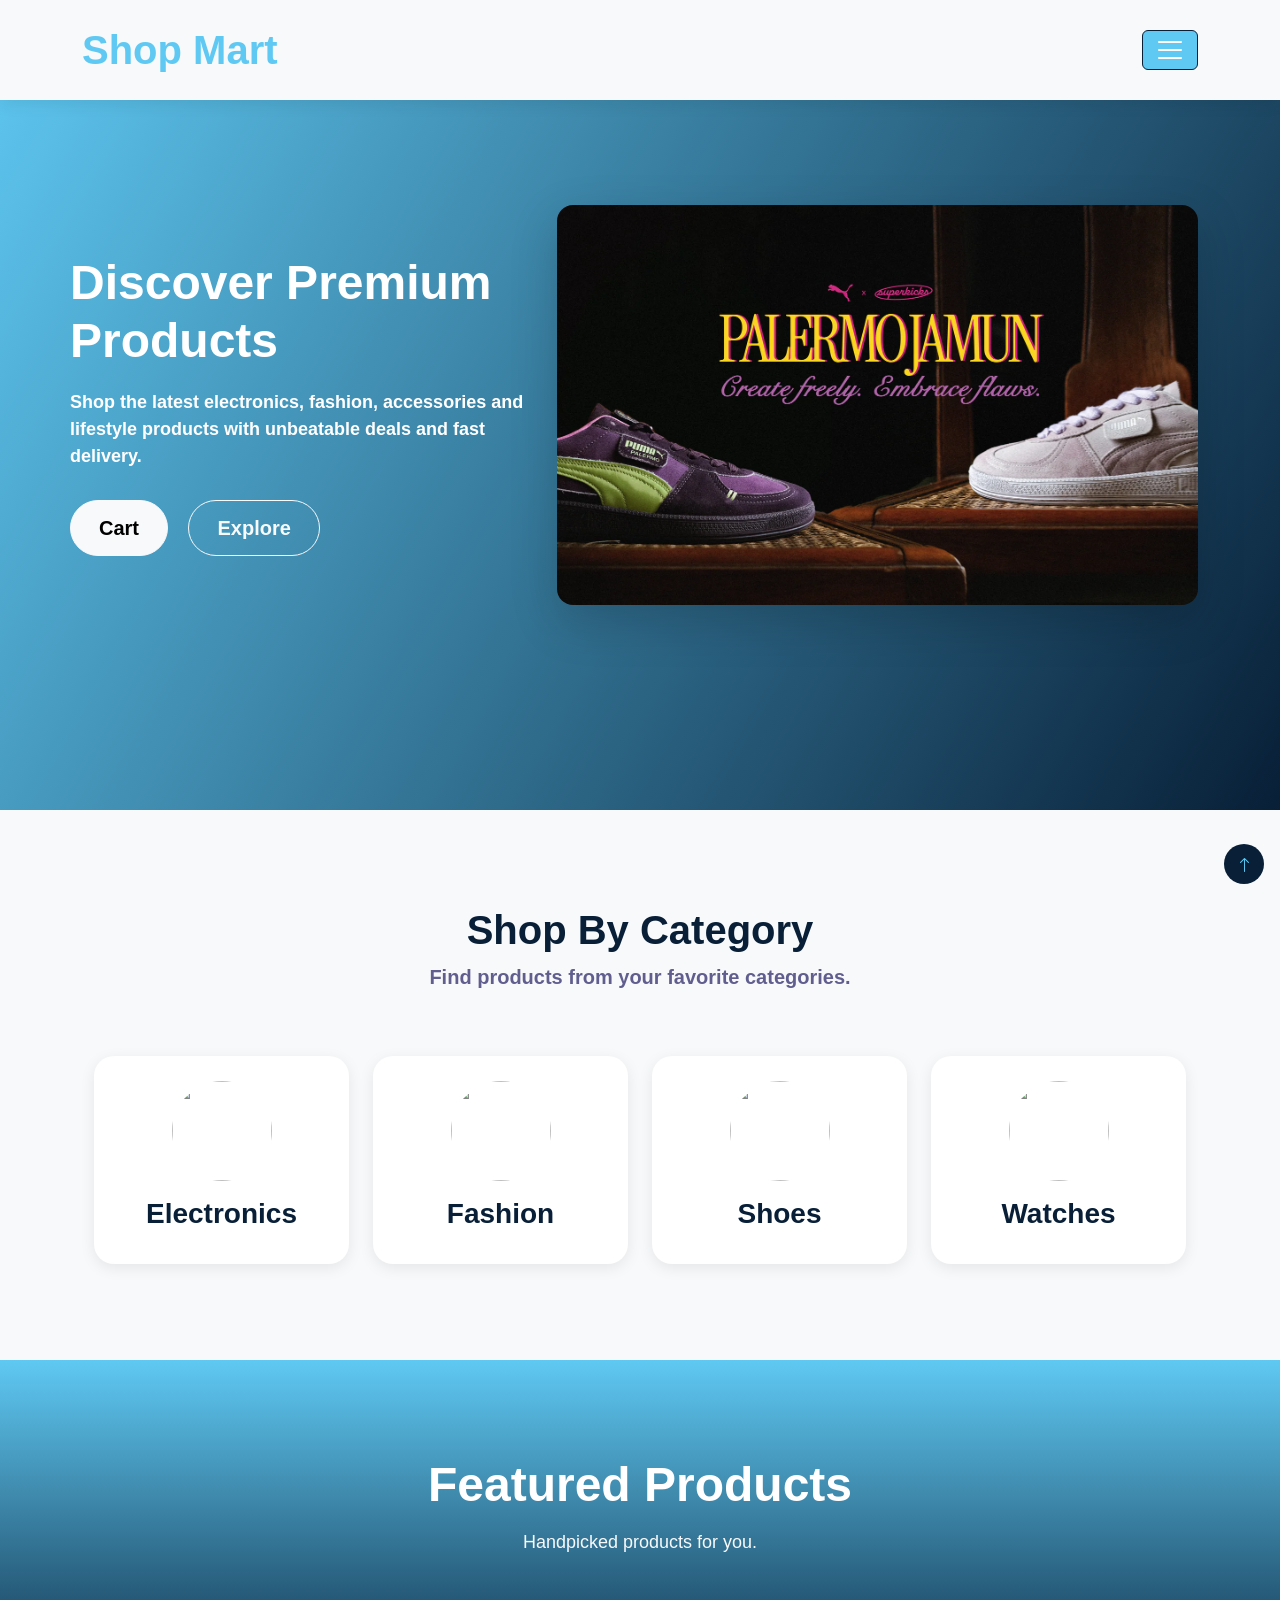
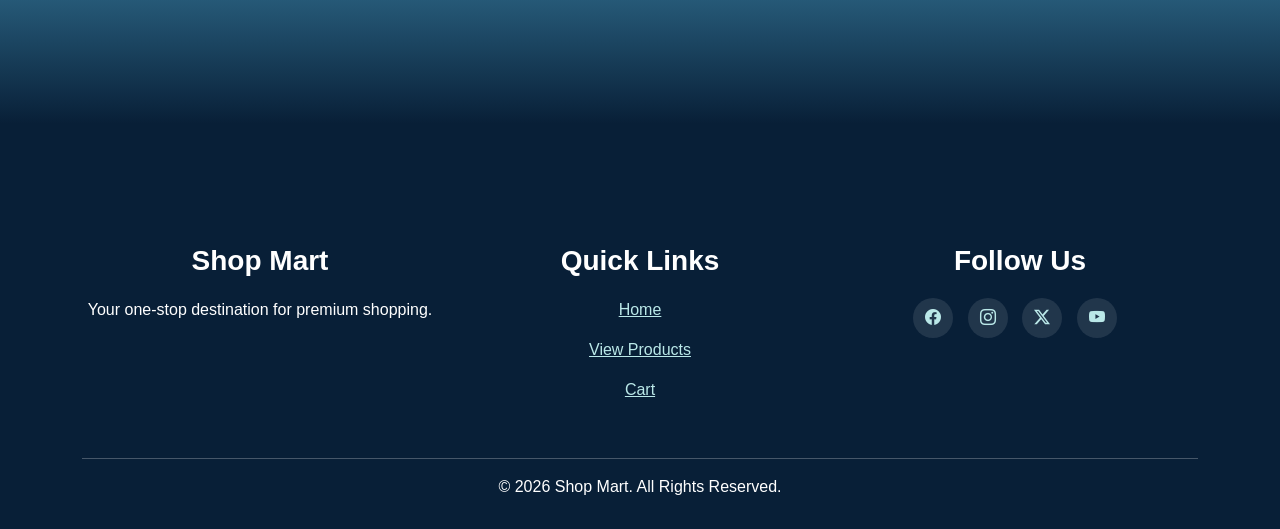
==== SHOP MART/index.html @ 80945d05 "Add files via upload" ====
<!DOCTYPE html>
<html lang="en">

<head>
  <meta charset="UTF-8">
  <meta name="viewport" content="width=device-width, initial-scale=1.0">
  <title>Shop Mart</title>
  <link href="https://cdn.jsdelivr.net/npm/bootstrap@5.3.3/dist/css/bootstrap.min.css" rel="stylesheet" />
  <link rel="stylesheet" href="https://cdn.jsdelivr.net/npm/bootstrap-icons@1.11.3/font/bootstrap-icons.min.css" />
  <link rel="stylesheet" href="./assets/css/style.css">
  <link rel="stylesheet" href="./assets/css/utilities.css">
  <link rel="stylesheet" href="./assets/css/media.css">
</head>

<body>

  <!-- UP-BUTTON -->
  <button id="upButton" class="btn  position-fixed bottom-0 end-0 m-3">
    <i class="bi bi-arrow-up"></i>
  </button>

  <header>
    <!-- NAVBAR -->

    <nav class="navbar bg-body-tertiary fixed-top">
      <div class="container">
        <a class="navbar-brand logo fs-1" href="#">Shop Mart</a>
        <button class="navbar-toggler" type="button" data-bs-toggle="offcanvas" data-bs-target="#offcanvasNavbar"
          aria-controls="offcanvasNavbar" aria-label="Toggle navigation">
          <span class="navbar-toggler-icon"></span>
        </button>
        <div class="offcanvas offcanvas-end text-center" tabindex="-1" id="offcanvasNavbar"
          aria-labelledby="offcanvasNavbarLabel">
          <div class="offcanvas-header">
            <h5 class="offcanvas-title fs-2 fw-bold ps-3" id="offcanvasNavbarLabel">Menu</h5>
            <button type="button" class="btn-close" data-bs-dismiss="offcanvas" aria-label="Close"></button>
          </div>
          <div class="offcanvas-body">
            <ul class="navbar-nav justify-content-end flex-grow-1 pe-3">
              <li class="nav-item">
                <a class="nav-link active" aria-current="page" href="./index.html">Home</a>
              </li>
              <li class="nav-item">
                <a class="nav-link" href="./view-product.html">View Products</a>
              </li>
              <li class="nav-item">
                <a class="nav-link" href="./add-product.html">Add Products</a>
              </li>
              <li class="nav-item">
                <a class="nav-link" href="./edit-product.html">Edit Products</a>
              </li>
              <li class="nav-item">
                <a class="nav-link" href="./cart.html">Cart</a>
              </li>
            </ul>
            <form class="d-flex mt-5" role="search">
              <input class="form-control search-bar me-2" type="search" placeholder="Search" aria-label="Search" />
              <button class="btn btn-search py-2" type="submit"><i class="bi bi-search"></i></button>
            </form>
          </div>
        </div>
      </div>
    </nav>

  </header>


  <main>

    <!-- HERO SECTION -->

    <section class="hero">
      <div class="container">
        <div class="row align-items-center">
          <div class="col-lg-5 col-xl-5 col-lg-5 col-md-12 my-5 py-5 mt-lg-5 p-lg-0">
            <h1 class="fw-bold">Discover Premium Products</h1>

            <p class="fw-semibold">
              Shop the latest electronics, fashion, accessories and lifestyle
              products with unbeatable deals and fast delivery.
            </p>

            <a href="./cart.html" class="btn btn1 btn-light btn-lg me-3">
              Cart
            </a>

            <a href="#featured" class="btn btn1 btn-outline-light btn-lg">
              Explore
            </a>
          </div>

          <div class="col-lg-7 col-md-12 d-flex justify-content-center">
            <img src="./assets/img/banner hero/1.webp" class="img-fluid rounded-4 shadow-lg " alt="Shopping Banner" />
          </div>
        </div>
      </div>
    </section>

    <!-- CATEGORIES -->

    <section class="category py-5 ">
      <div class="container my-5">
        <div class="row text-center d-flex justify-content-center">
          <h2 class="section-title fs-1 fw-bold">Shop By Category</h2>

          <p class="section-subtitle fs-5 fw-semibold">
            Find products from your favorite categories.
          </p>

          <div class="row g-4 ">
            <div class="col-md-6 col-sm-12 col-lg-3 ">
              <div class="category-card">
                <img src="https://images.unsplash.com/photo-1511707171634-5f897ff02aa9?w=300" alt="" />
                <h5 class="mt-3 fw-semibold fs-3">Electronics</h5>
              </div>
            </div>

            <div class="col-md-6 col-sm-12 col-lg-3">
              <div class="category-card ">
                <img src="https://images.unsplash.com/photo-1445205170230-053b83016050?w=300" alt="" />
                <h5 class="mt-3 fw-semibold fs-3">Fashion</h5>
              </div>
            </div>

            <div class="col-md-6 col-sm-12 col-lg-3">
              <div class="category-card ">
                <img src="https://images.unsplash.com/photo-1542291026-7eec264c27ff?w=300" alt="" />
                <h5 class="mt-3 fw-semibold fs-3">Shoes</h5>
              </div>
            </div>

            <div class="col-md-6 col-sm-12 col-lg-3">
              <div class="category-card ">
                <img src="https://images.unsplash.com/photo-1523170335258-f5ed11844a49?w=300" alt="" />
                <h5 class="mt-3 fw-semibold fs-3">Watches</h5>
              </div>
            </div>
          </div>
        </div>
      </div>
    </section>

    <!-- FEATURED PRODUCTS -->

    <section class="py-5 feature " id="featured">
      <div class="container my-5 text-center">
        <h2 class="feature-title fs48 fw600">Featured Products</h2>

        <p class="feature-subtitle fs18 fw300 mt-3 mb-5 pb-5">Handpicked products for you.</p>

        <div class="row g-4" id="product-container"></div>
      </div>
    </section>

  </main>


  <footer>

    <!-- FOOTER -->

    <div class="container">
      <div class="row text-center">
        <div class="col-md-4 mb-4">
          <h4 class="fs-3 fw-semibold">Shop Mart</h4>

          <p class="fw500">Your one-stop destination for premium shopping.</p>
        </div>

        <div class="col-md-4 mb-4">
          <h4 class="fs-3 fw-semibold">Quick Links</h4>

          <p><a href="./index.html">Home</a></p>
          <p><a href="./view-product.html">View Products</a></p>
          <p><a href="./cart.html">Cart</a></p>
        </div>

        <div class="col-md-4">
          <h4 class="fs-3 fw-semibold">Follow Us</h4>

          <div class="footer-social">
            <a href="#"><i class="bi bi-facebook"></i></a>
            <a href="#"><i class="bi bi-instagram"></i></a>
            <a href="#"><i class="bi bi-twitter-x"></i></a>
            <a href="#"><i class="bi bi-youtube"></i></a>
          </div>
        </div>
      </div>

      <hr />

      <p class="text-center mb-0">© 2026 Shop Mart. All Rights Reserved.</p>
    </div>

  </footer>

  <script src="https://cdn.jsdelivr.net/npm/bootstrap@5.3.3/dist/js/bootstrap.bundle.min.js"></script>
  <script>
    let html = "";

    let products = JSON.parse(localStorage.getItem("products")) || [];

    let productContainer = document.getElementById("product-container");

    products.map((p) => {
      html += `
                <div class="col-md-6 col-sm-12 col-lg-4 mb-4">
                    <div class="card product-card h-100">
                        <img src="${p.image}" class="card-img-top" alt="${p.name}">

                        <div class="card-body " style="height: auto;"> 
                            <span class="badge bg-danger my-auto">New</span>

                            <h5 class="mt-3 fs26 fw800">${p.name}</h5>

                            <p class="text-muted fs16 fw500">${p.brand}</p>

                            <p class="fw500 fs14">${p.description}</p>

                            <p class="product-price fw600 fs18">
                                ₹${p.price}
                            </p>

                            <div class="d-flex gap-2">
                                <button href="./single-product.html" class="btn btn3 w-100" onclick="viewProduct(${p.id})">
                                        View Product
                                </button>
                                <button href="./cart.html" class="btn btn4  w-100" onclick="addToCart(${p.id})">
                                        Add to Cart
                                </button>
                            </div>
                        </div>
                    </div>
                </div>
            `;
    });

    productContainer.innerHTML = html;

    function viewProduct(id) {
      localStorage.setItem("viewProductId", id);
      window.location.href = "./single-product.html";
    }

    function addToCart(id) {
      let cartItems = JSON.parse(localStorage.getItem("cartItems")) || [];
      const existingItem = cartItems.find(item => item.id === id);
      if (existingItem) {
        existingItem.quantity += 1;
      } else {
        cartItems.push({ id, quantity: 1 });
      }
      localStorage.setItem("cartItems", JSON.stringify(cartItems));
      alert("Product added to cart!");
      window.location.href = "./cart.html";
    }

    function viewProduct(id) {
      localStorage.setItem("viewProductId", id);
      window.location.href = "./single-product.html";
    }

  </script>
  <script src="./assets/js/script.js"></script>
</body>

</html>
---- SHOP MART/assets/css/style.css ----
* {
    margin: 0;
    box-sizing: border-box;
}

:root {
    --primary-color: #5fc9f3;
    --secondary-color: #081f37;
    --transition: 0.35s ease;
}

body {
    font-family:Verdana, Geneva, Tahoma, sans-serif;
    background-color: var(--secondary-color);
    color: var(--primary-color);
}

/* NAVBAR */
nav {
    background-color: #2e79ba;
    color: #bae8e8;
}

.navbar-toggler{
    color: #081f37;
    background-color: #5fc9f3;
    border: 1px solid #081f37;
    --bs-navbar-toggler-icon-bg: url("data:image/svg+xml,%3csvg xmlns='http://www.w3.org/2000/svg' viewBox='0 0 30 30'%3e%3cpath stroke='rgba%28255, 255, 255, 1%29' stroke-linecap='round' stroke-miterlimit='10' stroke-width='2' d='M4 7h22M4 15h22M4 23h22'/%3e%3c/svg%3e");
}

.navbar {
    background-color: rgba(255, 255, 255, 0.85);
    box-shadow: 0 4px 15px rgba(0, 0, 0, 0.08);
    padding: 15px 0;
}

.logo {
    font-weight: 800;
    color: var(--primary-color);
}
.logo:hover {
    font-weight: 800;
    color: var(--primary-color);
}

.nav-link {
    font-weight: 500;
    color: #2e79ba;
    margin-left: 15px;
    font-weight: 600;
}

.nav-link:active {
    font-weight: 500;
    color: #081f37;
    font-weight: 600;
    margin-left: 15px;
}

.nav-link:hover {
    color: var(--secondary-color);
}

.btn-search {
    border-radius: 50%;
    color: #5fc9f3;
    background-color: #081f37;
}

.btn-search:hover {
    border-radius: 50%;
    background-color: #5fc9f3;
    color: #081f37;
}

.search-bar {
    border: 1px solid #5fc9f3;
}

.search-bar::placeholder {
    color: #2e79ba;
    font-weight: 600;
}

/* HERO SECTION */

.hero {
    height: 90vh;
    background: linear-gradient(120deg,var(--primary-color), var(--secondary-color));
    color: white;
    display: flex;
    align-items: center;
}

.hero h1 {
    font-size: 48px;
    font-weight: 800;
    color: white;
    margin-bottom: 20px;
}

.hero p {
    font-size: 18px;
    margin-bottom: 30px;
}

.hero img {
    width: 700px;
    height: 400px;
    transition: all 0.5s;
    object-fit: cover;
}
.hero img:hover {
    transform: scale(1.05);
}

.btn1 {
    border-radius: 50px;
    padding: 12px 28px;
    font-weight: 600;
}

/* CATEGORY */

.category {
    background-color: #f8f9fa;
}

.category-card {
    background-color: white;
    border-radius: 20px;
    text-align: center;
    padding: 25px;
    transition: var(--transition);
    box-shadow: 0 4px 15px rgba(0, 0, 0, 0.08);
}

.category-card:hover {
    transform: translateY(-8px);
}

.category-card img {
    width: 100px;
    height: 100px;
    object-fit: cover;
    border-radius: 50%;
    margin: auto;
}

.section-title {
    color: #081f37;
}

.section-subtitle {
    color: rgba(7, 0, 79, 0.625);
}

.category-card h5 {
    color: #081f37;
}

/* FEATURED PRODUCTS */

.feature{
    background: linear-gradient(0deg,var(--secondary-color), var(--primary-color));
}
.feature-title {
    color: white;
}

.feature-subtitle {
    color: #f8f9fa;
}

.product-card {
    height: auto;
    border-radius: 50px;
    padding: 20px;
}

.card-body {
    height: 90vh;
}

.btn3, .btn4:hover {
    color: var(--primary-color);
    background-color: var(--secondary-color);
    border: 1px solid var(--primary-color);
    border-radius: 50px;
    padding: 12px 0;
    font-weight: 600;
}
.btn3:hover, .btn4 {
    color: var(--secondary-color);
    background-color: var(--primary-color);
    border: 1px solid var(--secondary-color);
    border-radius: 50px;
    padding: 12px 0;
    font-weight: 600;
}

/* FOOTER */

footer {
    background-color: #081f37;
    color: white;
    padding: 120px 0 30px 0;
}

footer h4 {
    color: white;
    margin-bottom: 20px;
}

footer a {
    color: #bae8e8;
    transition: var(--transition);
}

footer a:hover {
    color: white;
}

.footer-social a {
    width: 40px;
    height: 40px;
    display: inline-flex;
    justify-content: center;
    align-items: center;
    background: rgba(255, 255, 255, .1);
    border-radius: 50%;
    margin-right: 10px;
}

/* ADD PRODUCT FORM */

.add-product-text::placeholder{
    color: #081f37;
}


/* CART PAGE */

.cart-table {
    background: white;
    border: 1px solid #dee2e6;
    border-radius: 50px;
    padding: 20px;
}

.cart-table img {
    width: 100px;
    border-radius: 10px;
}

.cart-summary {
    background: white;
    padding: 30px;
    border-radius: 25px;
}

.cart-summary h4, .cart-summary span {
    margin-bottom: 25px;
    color: #081f37;
}

.cart-table th {
    text-align: center;
    color: #081f37;
    background: none;
    font-weight: 600;
    border: none;
}
.cart-table td {
    text-align: center;
    color: #081f37;
    background: none;
    border: none;
}

.cart-summary button {
    background-color: var(--secondary-color);
    color: var(--primary-color);
    border: 1px solid var(--primary-color);
    padding: 12px 0;
    border-radius: 50px;
    font-weight: 600;
}
.cart-summary button:hover {
    background-color: var(--primary-color);
    color: var(--secondary-color);
    border: 1px solid var(--secondary-color);
    padding: 12px 0;
    border-radius: 50px;
    font-weight: 600;
}

.decrease-qty, .increase-qty {
    width: 35px;
    display: inline-flex;   
    justify-content: center;
    align-items: center;
    background-color: #081f37;
    color: #f8f9fa;
    border: 1px solid #f8f9fa;
    padding: 6px 12px;
    border-radius: 50%;
    font-weight: 600;
}

.total-price {
    color: var(--primary);
    font-size: 24px;
    font-weight: 700;
}

.badge {
    padding: 8px 12px;
    border-radius: 50px;
}

.cart-name {
    font-weight: 600;
    color: var(--secondary-color);
    border-bottom: 2px solid var(--primary-color);
    border-top: 2px solid var(--primary-color);
    text-decoration: none;
}
.cart-name:hover {
    font-weight: 600;
    color: var(--primary-color);
    border-bottom: 2px solid var(--secondary-color);
    border-top: 2px solid var(--secondary-color);
    text-decoration: underline;
}
/* EDIT PRODUCT FORM */

.edit-product {
    padding: 30px;
    border-radius: 25px;
}

.edit-product  {
    color: #081f37;
    font-weight: 800;
}

#editProductForm input {
    border: 1px solid #dee2e6;
    border-radius: 8px;
    padding: 10px;
}

#editProductForm label {
    font-weight: 600;
    color: #081f37;
    font-size: 24px;
}

.update-btn {
    background-color: var(--secondary-color);
    color: var(--primary-color);
    border: none;
    padding: 12px 0;
    border-radius: 50px;
    font-weight: 600;
}
.update-btn:hover {
    background-color: var(--primary-color);
    color: var(--secondary-color);
}

.delete-btn {
    background-color: #dc3545;
    color: white;
    border: none;
    padding: 12px 0;
    border-radius: 50px;
    font-weight: 600;
}

.delete-btn:hover {
    background-color: #c82333;
    color: white;
}

.edit-btn {
    background-color: #007bff;
    color: white;
    border: none;
    padding: 12px 0;
    border-radius: 50px;
    font-weight: 600;
}
.edit-btn:hover {
    background-color: #0069d9;
    color: white;
}

/* UP-BUTTON */
#upButton {
    display: block;
    z-index: 1000;
    border: var(--primary-color);
    color: var(--primary-color);
    background-color: var(--secondary-color);   
    border-radius: 50%;
    padding: 10px;
    width: 40px;
    height: 40px;
}
---- SHOP MART/assets/css/utilities.css ----
*{
    box-sizing: border-box;
    margin: 0;
}

/* LETTER SPACING */

.ls1{
    letter-spacing: 0.1;
}
.ls2{
    letter-spacing: 0.2;
}
.ls3{
    letter-spacing: 0.3;
}
.ls4{
    letter-spacing: 0.4;
}
.ls5{
    letter-spacing: 0.5;
}
.ls120{
    letter-spacing: 120px;
}

/* LINE HEIGHT */

.lh1{
    line-height: 1;
}
.lh2{
    line-height: 2;
}
.lh3{
    line-height: 3;
}
.lh4{
    line-height: 4;
}
.lh5{
    line-height: 5;
}

/* FONT-SIZE */

.fs10{
    font-size: 10px;
}
.fs12{
    font-size: 12px;
}
.fs14{
    font-size: 14px;
}
.fs16{
    font-size: 16px;
}
.fs18{
    font-size: 18px;
}
.fs20{
    font-size: 20px;
}
.fs22{
    font-size: 22px;
}
.fs24{
    font-size: 24px;
}
.fs26{
    font-size: 26px;
}
.fs28{
    font-size: 28px;
}
.fs30{
    font-size: 30px;
}
.fs32{
    font-size: 32px;
}
.fs34{
    font-size: 34px;
}
.fs36{
    font-size: 36px;
}
.fs38{
    font-size: 38px;
}
.fs40{
    font-size: 40px;
}
.fs42{
    font-size: 42px;
}
.fs44{
    font-size: 44px;
}
.fs46{
    font-size: 46px;
}
.fs48{
    font-size: 48px;
}
.fs50{
    font-size: 50px;
}
.fs52{
    font-size: 52px;
}
.fs54{
    font-size: 54px;
}
.fs56{
    font-size: 56px;
}
.fs58{
    font-size: 58px;
}
.fs60{
    font-size: 60px;
}
.fs62{
    font-size: 62px;
}
.fs64{
    font-size: 64px;
}
.fs66{
    font-size: 66px;
}
.fs68{
    font-size: 68px;
}
.fs70{
    font-size: 70px;
}
.fs72{
    font-size: 72px;
}

/* FONT WEIGHT */

.fw100{
    font-weight: 100;
}
.fw200{
    font-weight: 200;
}
.fw300{
    font-weight: 300;
}
.fw400{
    font-weight: 400;
}
.fw500{
    font-weight: 500;
}
.fw600{
    font-weight: 600;
}
.fw700{
    font-weight: 700;
}
.fw800{
    font-weight: 800;
}
.fw900{
    font-weight: 900;
}
---- SHOP MART/assets/css/media.css ----
@media (min-width : 1400px) {
    .container{
        width: 1320px;
    }
    .col-xxl-1{
        width: 8.3333%;
    }
    .col-xxl-2{
        width: 16.6666%;
    }
    .col-xxl-3{
        width: 25%;
    }
    .col-xxl-4{
        width: 33.3333%;
    }
    .col-xxl-5{
        width: 41.6666%;
    }
    .col-xxl-6{
        width: 50%;
    }
    .col-xxl-7{
        width: 58.3333%;
    }
    .col-xxl-8{
        width: 66.6666%;
    }
    .col-xxl-9{
        width: 75%;
    }
    .col-xxl-10{
        width: 83.3333%;
    }
    .col-xxl-11{
        width: 91.6666%;
    }
    .col-xxl-12{
        width: 100%;
    }
}
@media (max-width : 1399px) {
    .container{
        width: 1140px;
  
    }
    .col-xl-1{
        width: 8.3333%;
    }
    .col-xl-2{
        width: 16.6666%;
    }
    .col-xl-3{
        width: 25%;
    }
    .col-xl-4{
        width: 33.3333%;
    }
    .col-xl-5{
        width: 41.6666%;
    }
    .col-xl-6{
        width: 50%;
    }
    .col-xl-7{
        width: 58.3333%;
    }
    .col-xl-8{
        width: 66.6666%;
    }
    .col-xl-9{
        width: 75%;
    }
    .col-xl-10{
        width: 83.3333%;
    }
    .col-xl-11{
        width: 91.6666%;
    }
    .col-xl-12{
        width: 100%;
    }

}
@media (max-width : 1199px) {
    .container{
        width: 960px;
       
    }
    .col-lg-1{
        width: 8.3333%;
    }
    .col-lg-2{
        width: 16.6666%;
    }
    .col-lg-3{
        width: 25%;
    }
    .col-lg-4{
        width: 33.3333%;
    }
    .col-lg-5{
        width: 41.6666%;
    }
    .col-lg-6{
        width: 50%;
    }
    .col-lg-7{
        width: 58.3333%;
    }
    .col-lg-8{
        width: 66.6666%;
    }
    .col-lg-9{
        width: 75%;
    }
    .col-lg-10{
        width: 83.3333%;
    }
    .col-lg-11{
        width: 91.6666%;
    }
    .col-lg-12{
        width: 100%;
    }
    .hero{
        padding-top: 200px;
        height: 100vh;
        padding-bottom: 50px;
    }
    .hero img{
        width: 550px;
        height: auto;
        display: block;
    }
}
@media (max-width: 991px) {
    .container {
        width: 720px;
    }
    .col-md-1 {
        width: 8.3333%;
    }
    .col-md-2 {
        width: 16.6666%;
    }
    .col-md-3 {
        width: 25%;
    }
    .col-md-4 {
        width: 33.3333%;
    }
    .col-md-5 {
        width: 41.6666%;
    }
    .col-md-6 {
        width: 50%;
    }
    .col-md-7 {
        width: 58.3333%;
    }
    .col-md-8 {
        width: 66.6666%;
    }
    .col-md-9 {
        width: 75%;
    }
    .col-md-10 {
        width: 83.3333%;
    }
    .col-md-11 {
        width: 91.6666%;
    }
    .col-md-12 {
        width: 100%;
    }
    .hero{
        height: 140vh;
        padding-bottom: 50px;
        text-align: center;
    }
    .hero img{
        width: 550px;
        height: auto;
        display: block;
    }
}

@media (max-width: 767px) {
    .container {
        width: 540px;
    }
    .col-sm-1 {
        width: 8.3333%;
    }
    .col-sm-2 {
        width: 16.6666%;
    }
    .col-sm-3 {
        width: 25%;
    }
    .col-sm-4 {
        width: 33.3333%;
    }
    .col-sm-5 {
        width: 41.6666%;
    }
    .col-sm-6 {
        width: 50%;
    }
    .col-sm-7 {
        width: 58.3333%;
    }
    .col-sm-8 {
        width: 66.6666%;
    }
    .col-sm-9 {
        width: 75%;
    }
    .col-sm-10 {
        width: 83.3333%;
    }
    .col-sm-11 {
        width: 91.6666%;
    }
    .col-sm-12 {
        width: 100%;
    }
    .hero{
        margin-top: 80px;
        height: 90vh;
        padding-bottom: 50px;
        text-align: center;
    }
    .hero img{
        width: 550px;
        height: auto;
        display: block;
        margin-bottom: 200px;
    }
}

@media (max-width: 575px) {
    .container {
        width: 100%;
    }
    .col-1 {
        width: 8.3333%;
    }
    .col-2 {
        width: 16.6666%;
    }
    .col-3 {
        width: 25%;
    }
    .col-4 {
        width: 33.3333%;
    }
    .col-5 {
        width: 41.6666%;
    }
    .col-6 {
        width: 50%;
    }
    .col-7 {
        width: 58.3333%;
    }
    .col-8 {
        width: 66.6666%;
    }
    .col-9 {
        width: 75%;
    }
    .col-10 {
        width: 83.3333%;
    }
    .col-11 {
        width: 91.6666%;
    }
    .col-12 {
        width: 100%;
    }
}
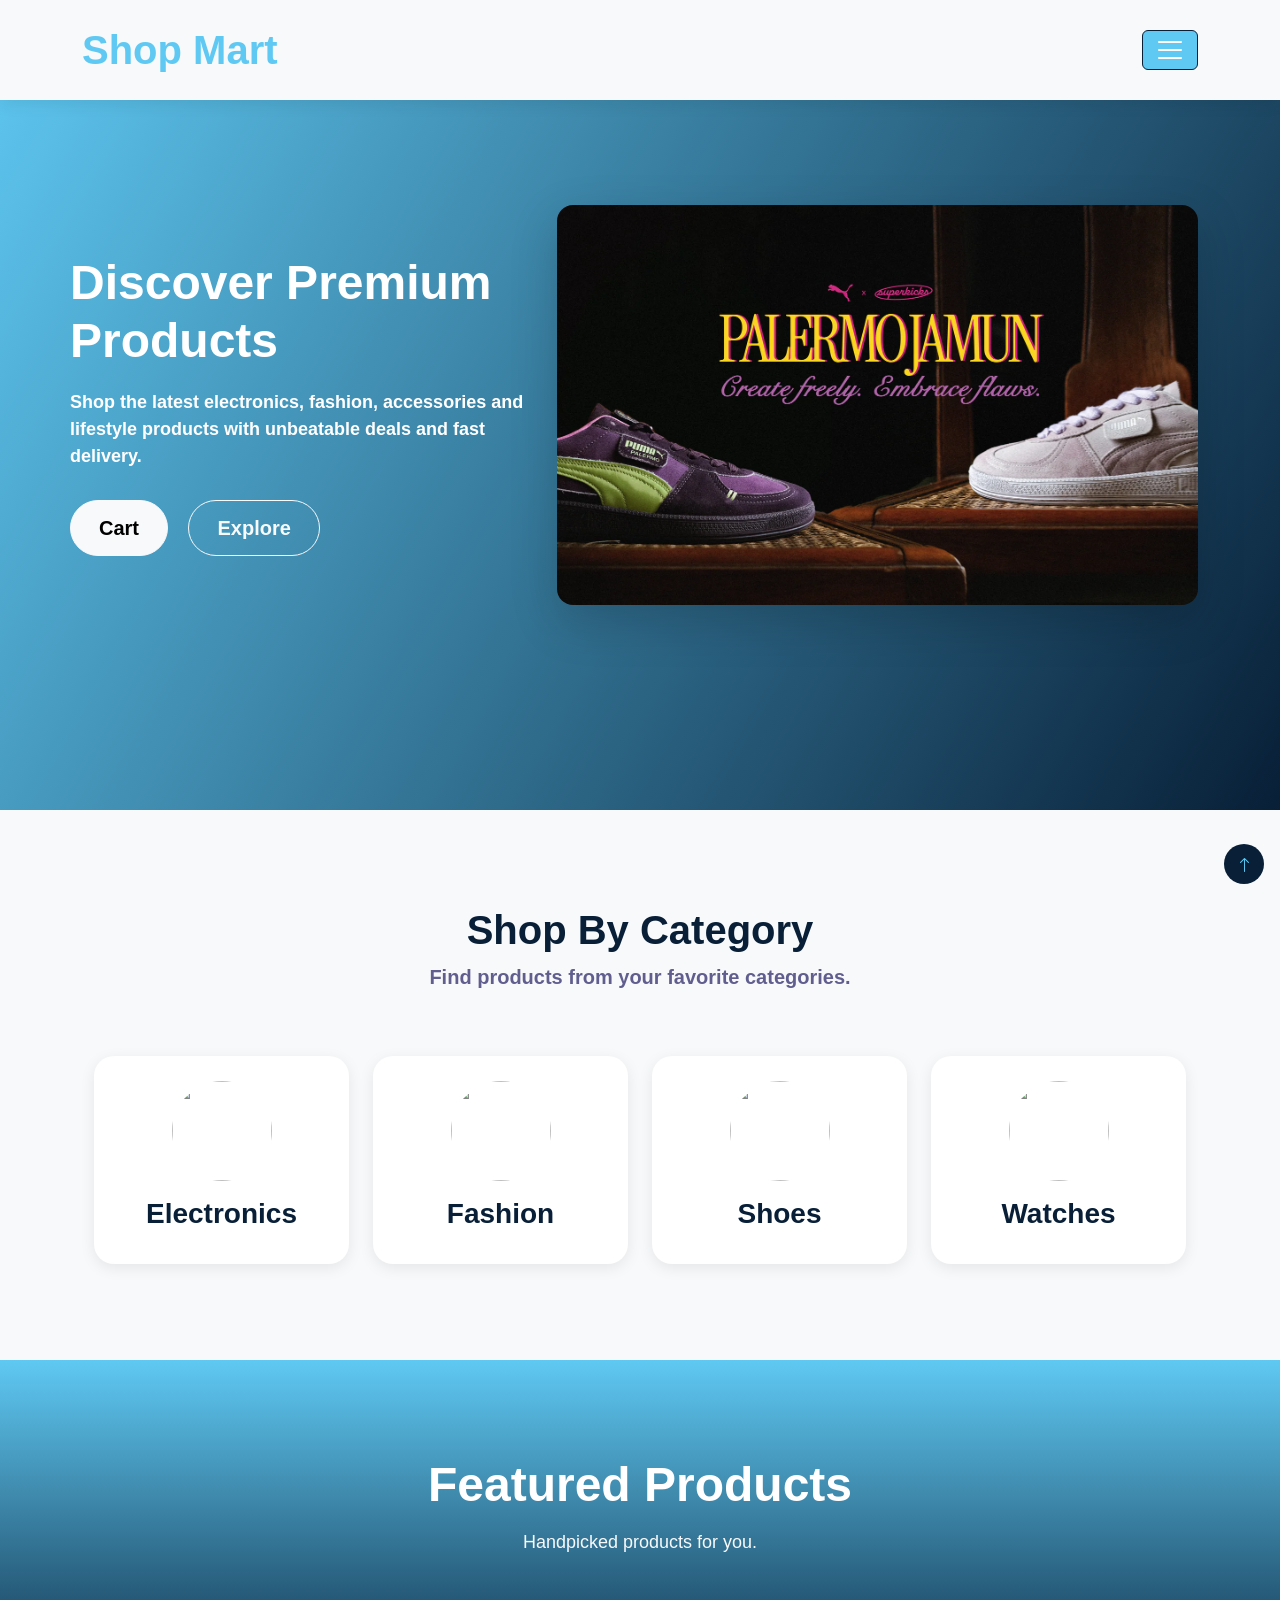
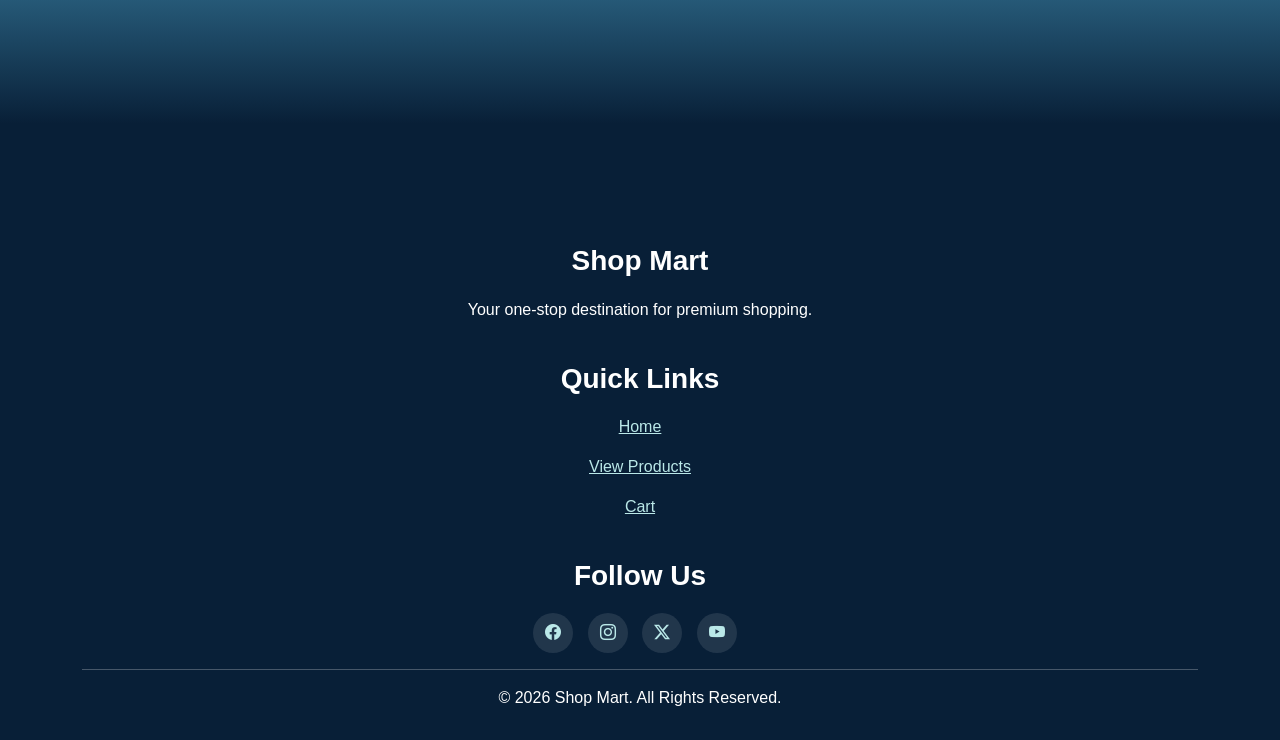
==== commit 64e601a9: "Update index.html" ====
--- a/SHOP MART/index.html
+++ b/SHOP MART/index.html
@@ -161,13 +161,13 @@
 
     <div class="container">
       <div class="row text-center">
-        <div class="col-md-4 mb-4">
+        <div class="col-md-4 col-md-12 mb-4">
           <h4 class="fs-3 fw-semibold">Shop Mart</h4>
 
           <p class="fw500">Your one-stop destination for premium shopping.</p>
         </div>
 
-        <div class="col-md-4 mb-4">
+        <div class="col-md-4 col-md-12 mb-4">
           <h4 class="fs-3 fw-semibold">Quick Links</h4>
 
           <p><a href="./index.html">Home</a></p>
@@ -175,7 +175,7 @@
           <p><a href="./cart.html">Cart</a></p>
         </div>
 
-        <div class="col-md-4">
+        <div class="col-md-4 col-md-12">
           <h4 class="fs-3 fw-semibold">Follow Us</h4>
 
           <div class="footer-social">
@@ -264,4 +264,4 @@
   <script src="./assets/js/script.js"></script>
 </body>
 
-</html>+</html>
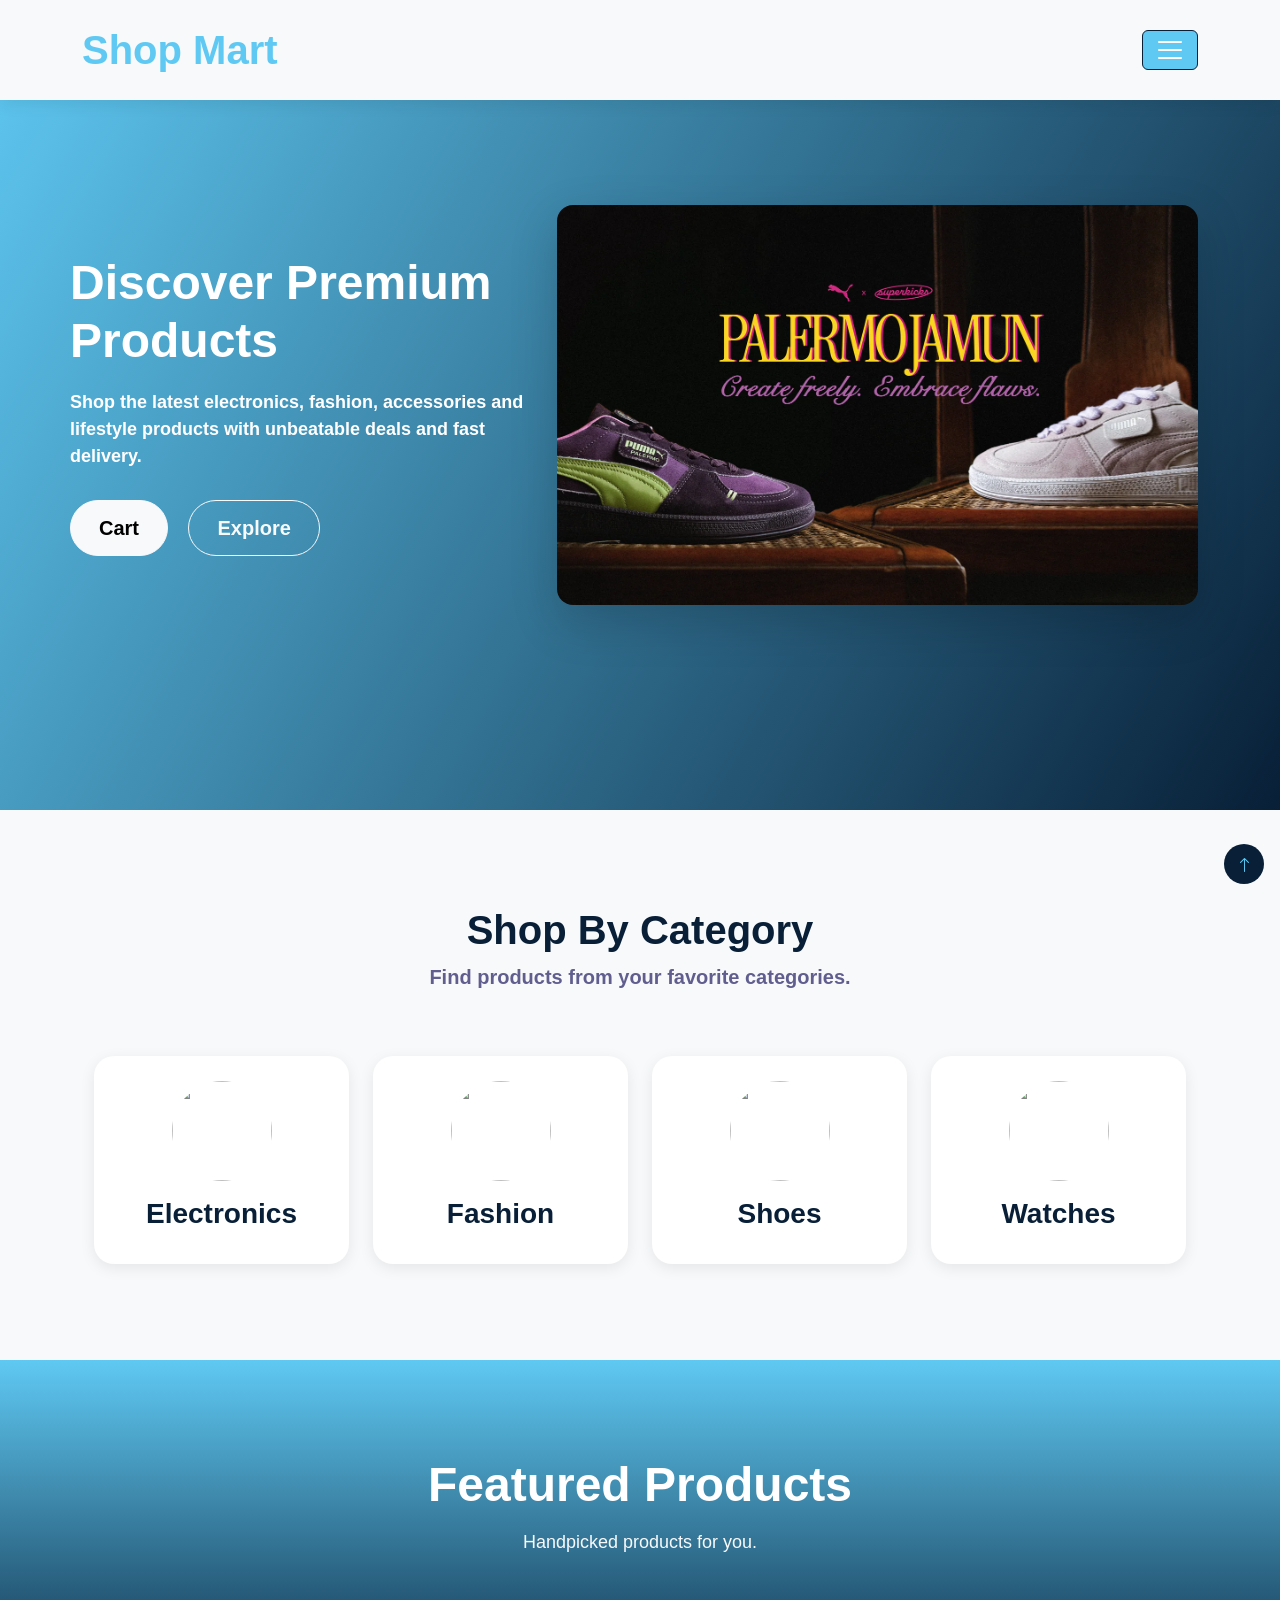
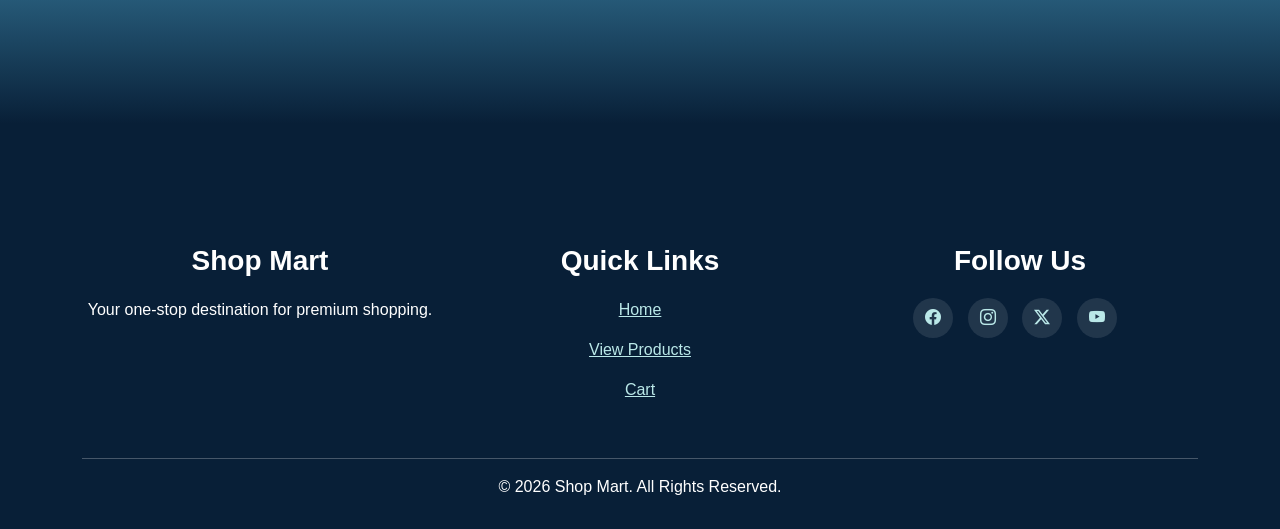
==== commit c4878fb1: "Update index.html" ====
--- a/SHOP MART/index.html
+++ b/SHOP MART/index.html
@@ -161,13 +161,13 @@
 
     <div class="container">
       <div class="row text-center">
-        <div class="col-md-4 col-md-12 mb-4">
+        <div class="col-md-12 col-lg-4 mb-4">
           <h4 class="fs-3 fw-semibold">Shop Mart</h4>
 
           <p class="fw500">Your one-stop destination for premium shopping.</p>
         </div>
 
-        <div class="col-md-4 col-md-12 mb-4">
+        <div class="col-md-12 col-lg-4 mb-4">
           <h4 class="fs-3 fw-semibold">Quick Links</h4>
 
           <p><a href="./index.html">Home</a></p>
@@ -175,7 +175,7 @@
           <p><a href="./cart.html">Cart</a></p>
         </div>
 
-        <div class="col-md-4 col-md-12">
+        <div class="col-md-12 col-lg-4">
           <h4 class="fs-3 fw-semibold">Follow Us</h4>
 
           <div class="footer-social">
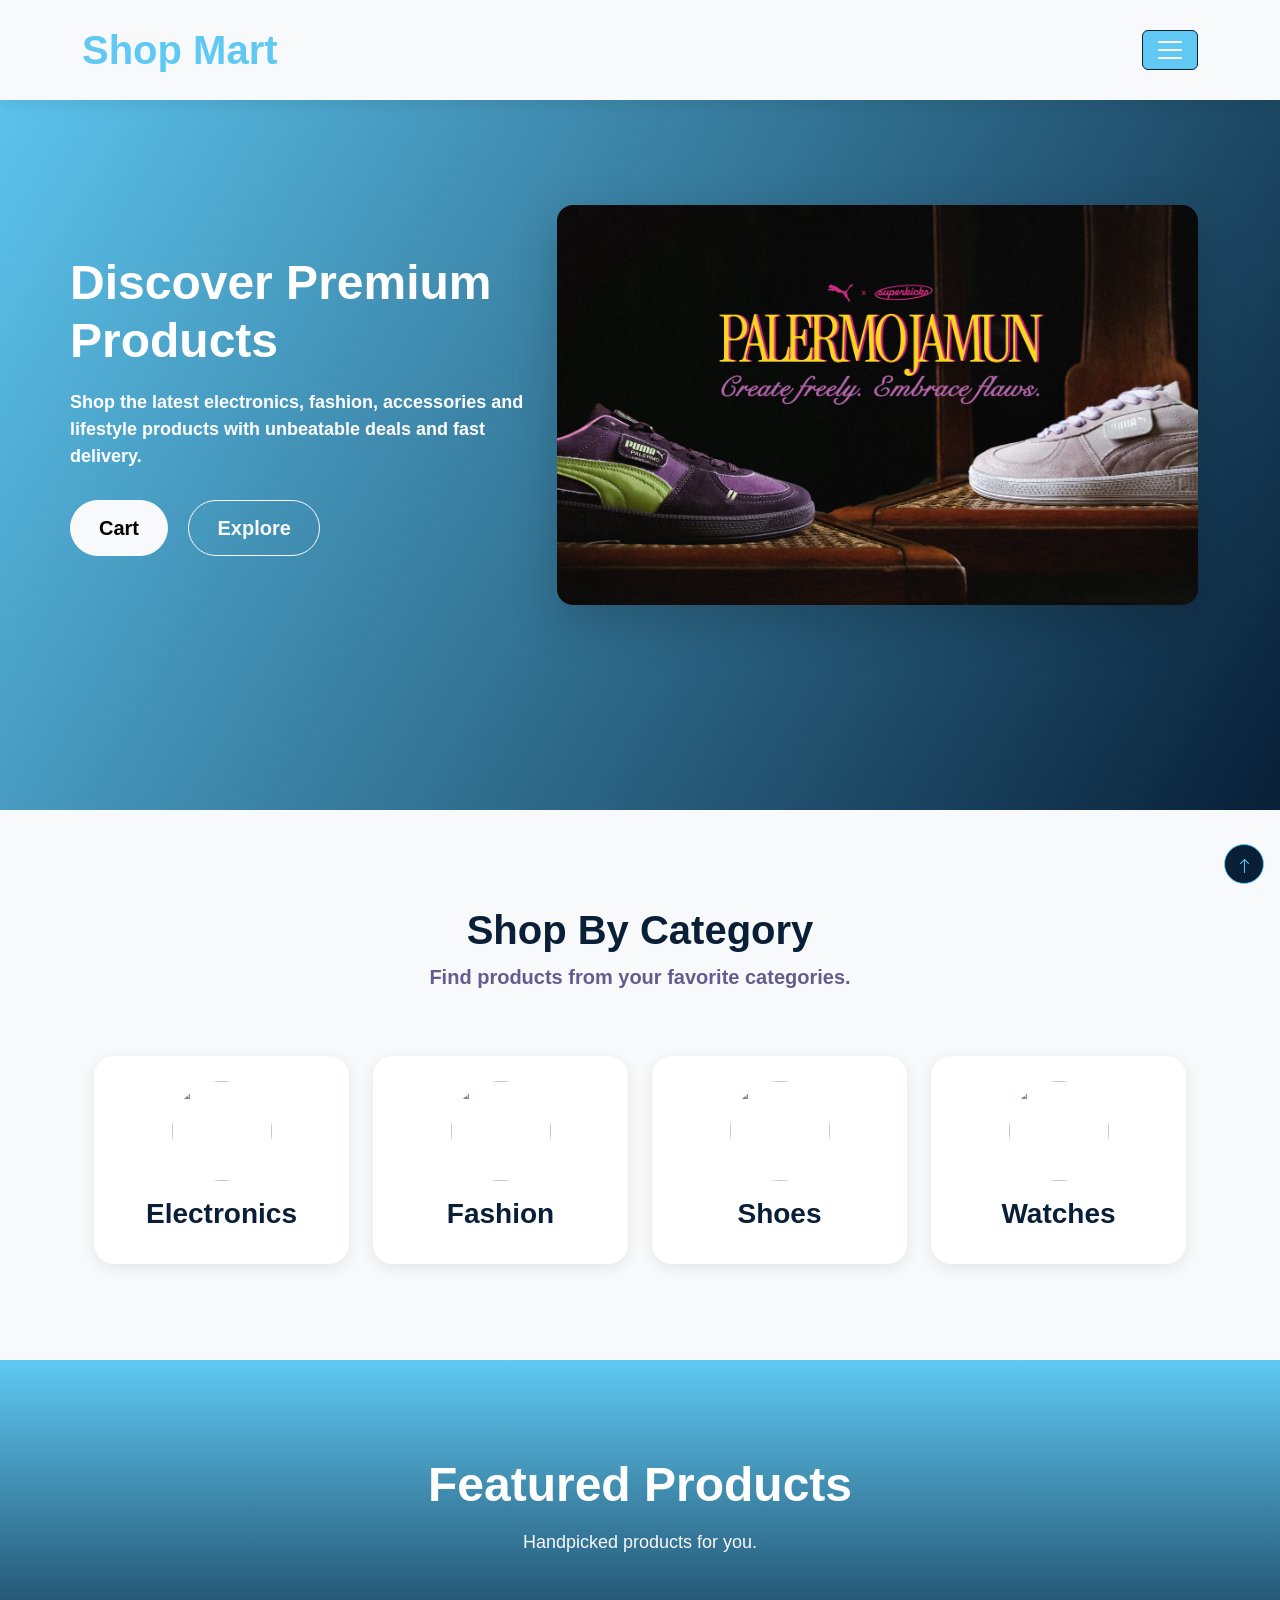
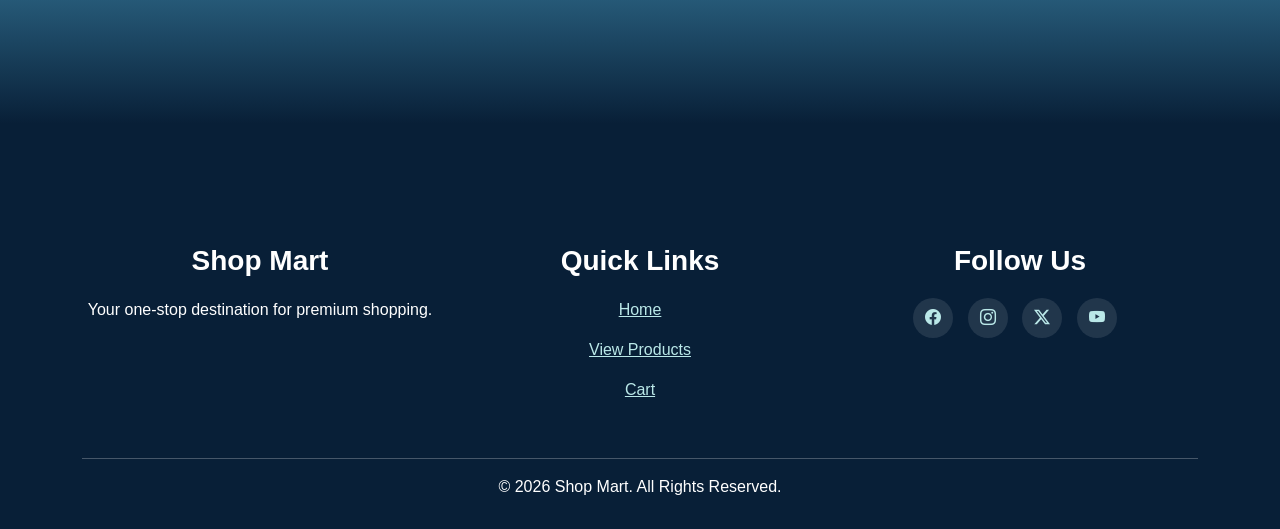
==== commit 42aadf94: "Update index.html" ====
--- a/SHOP MART/index.html
+++ b/SHOP MART/index.html
@@ -208,14 +208,16 @@
                     <div class="card product-card h-100">
                         <img src="${p.image}" class="card-img-top" alt="${p.name}">
 
-                        <div class="card-body " style="height: auto;"> 
-                            <span class="badge bg-danger my-auto">New</span>
+                        <div class="card-body "> 
+                            <span class="badge bg-danger m-auto ">New</span>
 
                             <h5 class="mt-3 fs26 fw800">${p.name}</h5>
 
-                            <p class="text-muted fs16 fw500">${p.brand}</p>
-
-                            <p class="fw500 fs14">${p.description}</p>
+                            <p class="text-muted fs16 fw600">${p.brand}</p>
+
+                            <p class="fw500 fs14 product-description mb-3">
+                              ${p.description}
+                            </p>
 
                             <p class="product-price fw600 fs18">
                                 ₹${p.price}
@@ -260,6 +262,8 @@
       window.location.href = "./single-product.html";
     }
 
+    
+
   </script>
   <script src="./assets/js/script.js"></script>
 </body>
--- a/SHOP MART/assets/css/style.css
+++ b/SHOP MART/assets/css/style.css
@@ -400,12 +400,12 @@
 /* UP-BUTTON */
 #upButton {
     display: block;
-    z-index: 1000;
-    border: var(--primary-color);
+    z-index: 1000;   
+    border: 1px solid #5fc9f3;
     color: var(--primary-color);
     background-color: var(--secondary-color);   
     border-radius: 50%;
     padding: 10px;
     width: 40px;
     height: 40px;
-}+}
